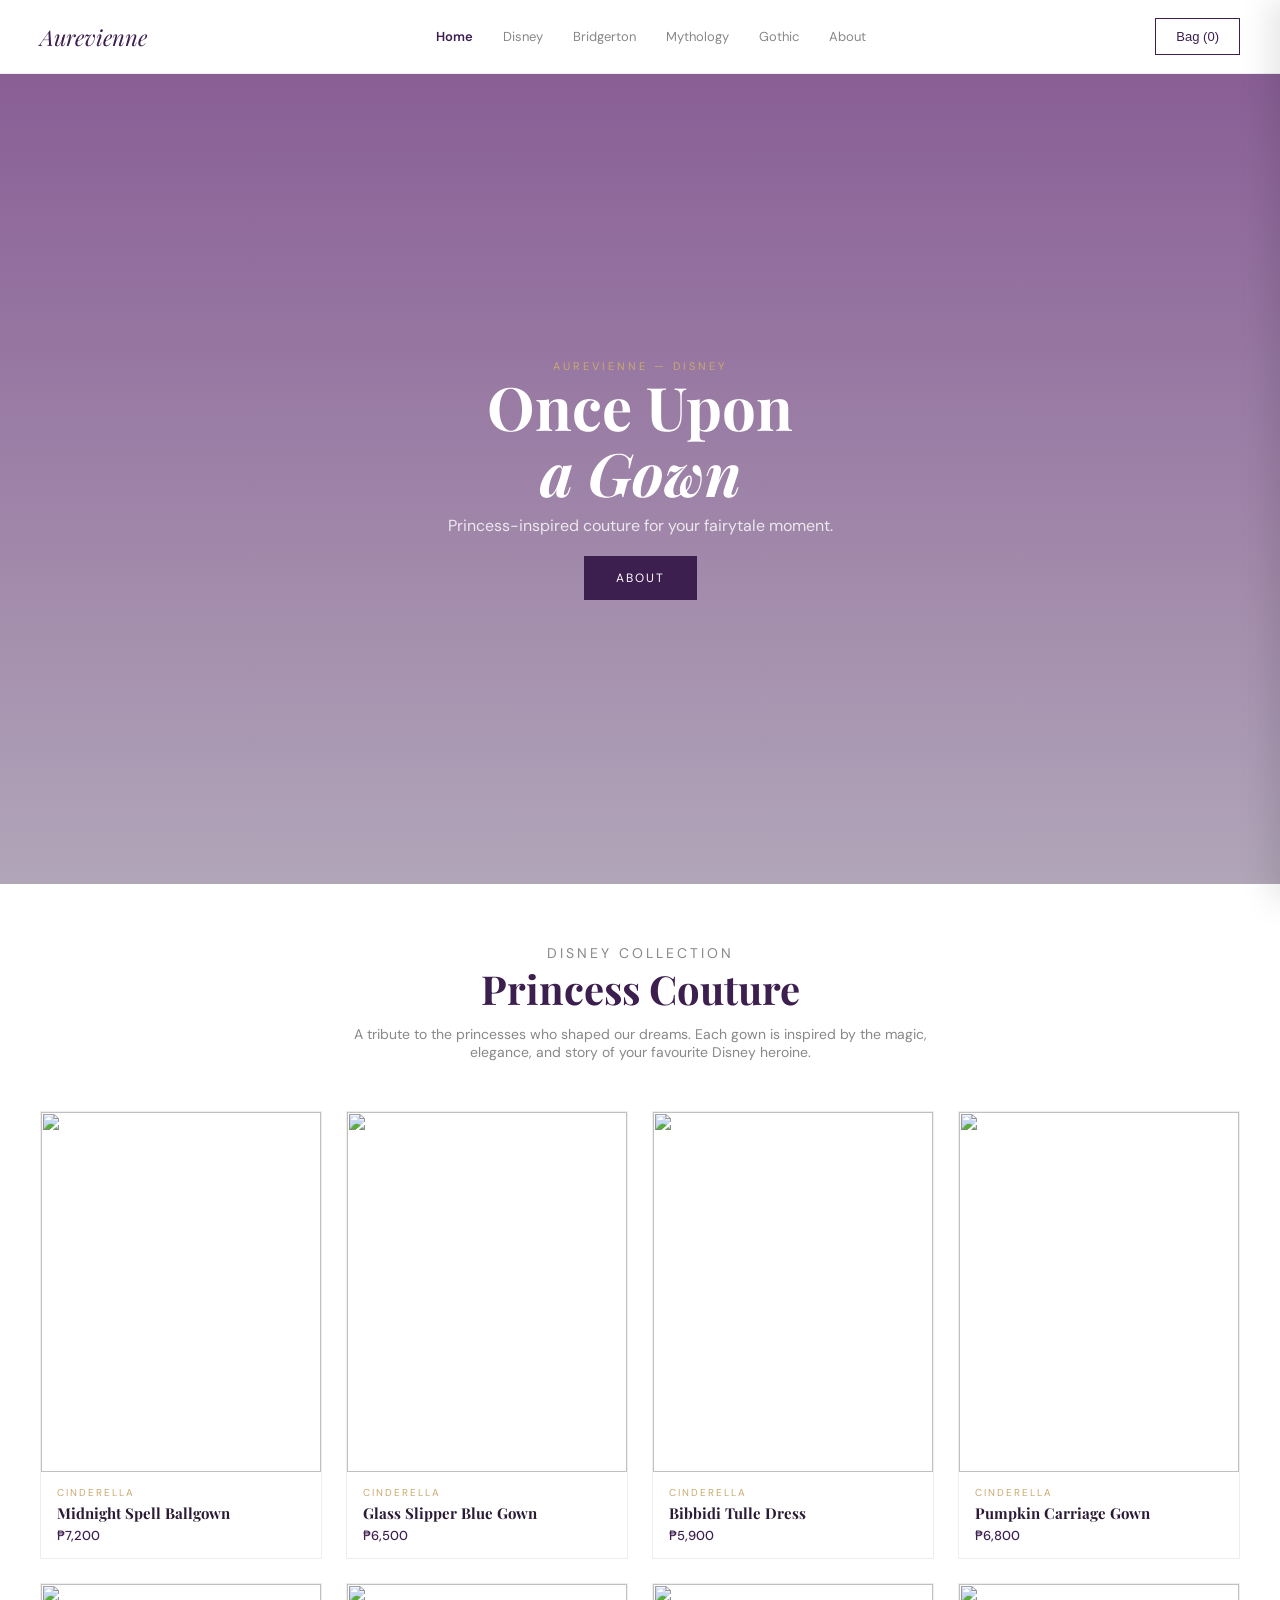
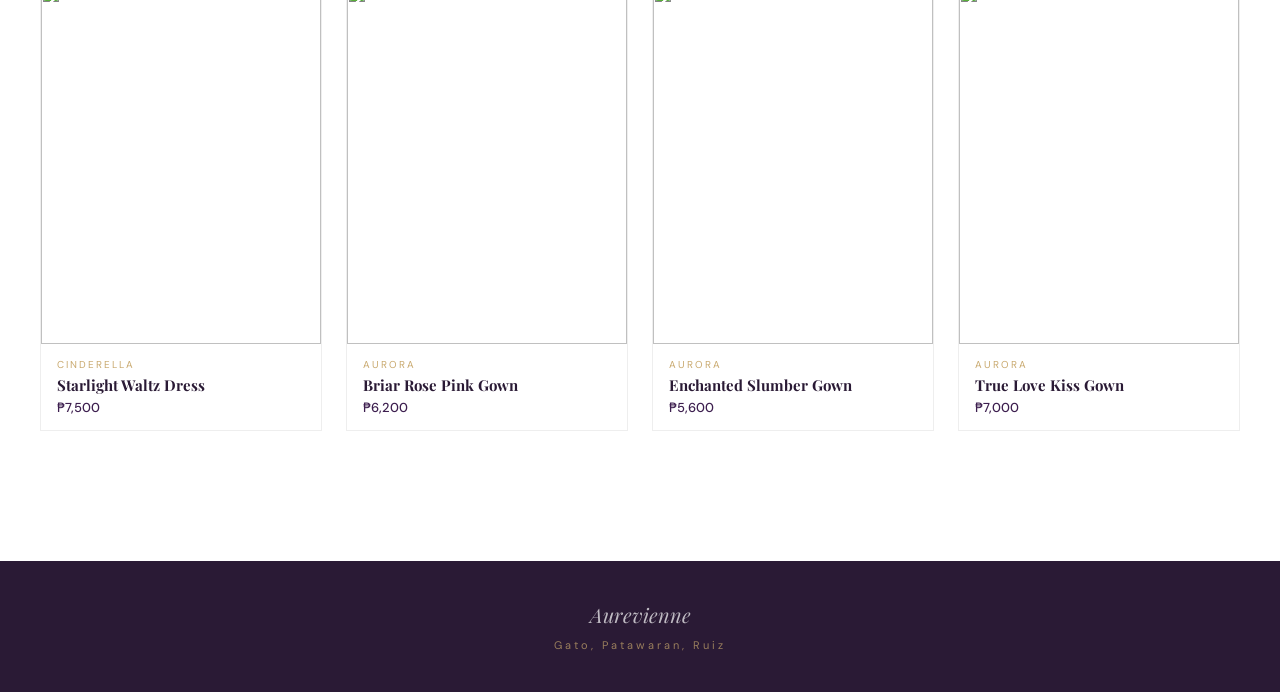
==== disney.html @ 3d9cb272 "Add files via upload" ====
<!DOCTYPE html>
<html lang="en">
<head>
<meta charset="UTF-8">
<meta name="viewport" content="width=device-width, initial-scale=1.0">
<title>Disney - Aurevienne</title>
<link rel="stylesheet" href="style.css">
</head>
<body>

<nav>
  <div class="logo">Aurevienne</div>
  <div class="nav-links">
    <a href="index.html" class="active">Home</a>
    <a href="disney.html">Disney</a>
    <a href="bridgerton.html">Bridgerton</a>
    <a href="mythology.html">Mythology</a>
    <a href="gothic.html">Gothic</a>
    <a href="about.html">About</a>
  </div>
  <button class="cart-btn" onclick="openCart()">
    Bag (<span id="cart-count">0</span>)
  </button>
</nav>

<div class="overlay" id="overlay" onclick="closeCart()"></div>

<div class="cart-drawer" id="cart-drawer">
  <div class="cart-top">
    <h3>Your Bag</h3>
    <button onclick="closeCart()">&#x2715;</button>
  </div>

  <div id="cart-items" class="cart-items"></div>

  <div class="cart-footer">
    <div class="cart-total">
      <span>Total</span>
      <strong id="total-price">&#8369;0</strong>
    </div>

    <button class="checkout-btn" onclick="document.getElementById('checkout-form-wrap').classList.toggle('show')">
      Checkout
    </button>

    <div class="checkout-form-wrap" id="checkout-form-wrap">
      <form method="GET" action="http://52.74.133.173/cs3/checkout.php" onsubmit="prepareOrder()">
        <input type="text" name="cust_name" placeholder="Full Name" required>
        <input type="text" name="cust_addr" placeholder="Address" required>
        <input type="email" name="cust_email" placeholder="Email" required>
        <input type="hidden" name="cust_order" id="cust_order">
        <button type="submit">Checkout</button>
      </form>
    </div>
  </div>
</div>

<section class="hero">
  <div class="hero-text">
    <p class="tag">AUREVIENNE — DISNEY</p>
    <h1>Once Upon<br><em>a Gown</em></h1>
    <p class="sub">Princess-inspired couture for your fairytale moment.</p>
    <a href="about.html" class="btn">ABOUT</a>
  </div>
</section>

<div class="shop-intro">
  <p class="tag">DISNEY COLLECTION</p>
  <h2>Princess Couture</h2>
  <p>A tribute to the princesses who shaped our dreams. Each gown is inspired by the magic, elegance, and story of your favourite Disney heroine.</p>
</div>

<div class="dress-grid">

  <div class="dress-card">
    <div class="dress-img">
      <img src="https://raw.githubusercontent.com/kdpatawaran2029/kdpatawaran/e4c5800f58452694806a6113667831c51a828b14/cinde.png">
      <button class="quick-add" onclick="addToCart(this,'Midnight Spell Ballgown',7200)">+ Add to Bag</button>
    </div>
    <div class="dress-info">
      <span class="dress-princess">Cinderella</span>
      <h3>Midnight Spell Ballgown</h3>
      <span class="dress-price">₱7,200</span>
    </div>
  </div>

  <div class="dress-card">
    <div class="dress-img">
      <img src="https://raw.githubusercontent.com/kdpatawaran2029/kdpatawaran/e4c5800f58452694806a6113667831c51a828b14/cinde.png">
      <button class="quick-add" onclick="addToCart(this,'Glass Slipper Blue Gown',6500)">+ Add to Bag</button>
    </div>
    <div class="dress-info">
      <span class="dress-princess">Cinderella</span>
      <h3>Glass Slipper Blue Gown</h3>
      <span class="dress-price">₱6,500</span>
    </div>
  </div>

  <div class="dress-card">
    <div class="dress-img">
      <img src="https://raw.githubusercontent.com/kdpatawaran2029/kdpatawaran/e4c5800f58452694806a6113667831c51a828b14/cinde.png">
      <button class="quick-add" onclick="addToCart(this,'Bibbidi Tulle Dress',5900)">+ Add to Bag</button>
    </div>
    <div class="dress-info">
      <span class="dress-princess">Cinderella</span>
      <h3>Bibbidi Tulle Dress</h3>
      <span class="dress-price">₱5,900</span>
    </div>
  </div>

  <div class="dress-card">
    <div class="dress-img">
      <img src="https://raw.githubusercontent.com/kdpatawaran2029/kdpatawaran/e4c5800f58452694806a6113667831c51a828b14/cinde.png">
      <button class="quick-add" onclick="addToCart(this,'Pumpkin Carriage Gown',6800)">+ Add to Bag</button>
    </div>
    <div class="dress-info">
      <span class="dress-princess">Cinderella</span>
      <h3>Pumpkin Carriage Gown</h3>
      <span class="dress-price">₱6,800</span>
    </div>
  </div>

  <div class="dress-card">
    <div class="dress-img">
      <img src="https://raw.githubusercontent.com/kdpatawaran2029/kdpatawaran/e4c5800f58452694806a6113667831c51a828b14/cinde.png">
      <button class="quick-add" onclick="addToCart(this,'Starlight Waltz Dress',7500)">+ Add to Bag</button>
    </div>
    <div class="dress-info">
      <span class="dress-princess">Cinderella</span>
      <h3>Starlight Waltz Dress</h3>
      <span class="dress-price">₱7,500</span>
    </div>
  </div>

  <div class="dress-card">
    <div class="dress-img">
      <img src="https://raw.githubusercontent.com/kdpatawaran2029/kdpatawaran/f521bca7fdba5690b626c9de7ecdb69f16ea8d66/royal.png">
      <button class="quick-add" onclick="addToCart(this,'Briar Rose Pink Gown',6200)">+ Add to Bag</button>
    </div>
    <div class="dress-info">
      <span class="dress-princess">Aurora</span>
      <h3>Briar Rose Pink Gown</h3>
      <span class="dress-price">₱6,200</span>
    </div>
  </div>

  <div class="dress-card">
    <div class="dress-img">
      <img src="https://raw.githubusercontent.com/kdpatawaran2029/kdpatawaran/f521bca7fdba5690b626c9de7ecdb69f16ea8d66/royal.png">
      <button class="quick-add" onclick="addToCart(this,'Enchanted Slumber Gown',5600)">+ Add to Bag</button>
    </div>
    <div class="dress-info">
      <span class="dress-princess">Aurora</span>
      <h3>Enchanted Slumber Gown</h3>
      <span class="dress-price">₱5,600</span>
    </div>
  </div>

  <div class="dress-card">
    <div class="dress-img">
      <img src="https://raw.githubusercontent.com/kdpatawaran2029/kdpatawaran/f521bca7fdba5690b626c9de7ecdb69f16ea8d66/royal.png">
      <button class="quick-add" onclick="addToCart(this,'True Love Kiss Gown',7000)">+ Add to Bag</button>
    </div>
    <div class="dress-info">
      <span class="dress-princess">Aurora</span>
      <h3>True Love Kiss Gown</h3>
      <span class="dress-price">₱7,000</span>
    </div>
  </div>

</div>

<footer>
  <p class="logo">Aurevienne</p>
  <p class="tag">Gato, Patawaran, Ruiz</p>
</footer>

<script src="cart.js"></script>
</body>
</html>
---- style.css ----
@import url('https://fonts.googleapis.com/css2?family=DM+Sans:wght@300;400;500;600&family=Playfair+Display:ital,wght@0,400;1,400;700&display=swap');

*{
  margin:0;
  padding:0;
  box-sizing:border-box;
}

body{
  font-family:'DM Sans',sans-serif;
  color:#2a1a35;
  background:#fff;
}

nav{
  display:flex;
  justify-content:space-between;
  align-items:center;
  padding:18px 40px;
  border-bottom:1px solid #eee;
  background:#fff;
  position:sticky;
  top:0;
  z-index:100;
}

.logo{
  font-family:'Playfair Display',serif;
  font-style:italic;
  color:#3d1f4f;
  font-size:22px;
}

.nav-links{
  display:flex;
  gap:30px;
}

.nav-links a{
  text-decoration:none;
  color:#888;
  font-size:13px;
  transition:0.2s;
}

.nav-links a:hover{
  color:#3d1f4f;
}

.nav-links a.active{
  color:#3d1f4f;
  font-weight:600;
}

.cart-btn{
  border:1px solid #3d1f4f;
  background:transparent;
  color:#3d1f4f;
  padding:10px 20px;
  cursor:pointer;
  font-size:13px;
  transition:0.25s;
}

.cart-btn:hover{
  background:#3d1f4f;
  color:#fff;
}

.hero{
  height:90vh;
  display:flex;
  align-items:center;
  justify-content:center;
  text-align:center;
  color:#fff;
  background:
    linear-gradient(to bottom,rgba(124,77,138,.9),rgba(61,31,79,.4)),
    url("https://raw.githubusercontent.com/kdpatawaran2029/codep/811eaee6804b7e0c24929b2c5a807bca8c79fc8d/banner1.png") center/cover;
}

.tag{
  color:#c9a96e;
  letter-spacing:3px;
  font-size:11px;
}

.hero h1{
  font-family:'Playfair Display',serif;
  font-size:60px;
  line-height:1.1;
}

.sub{
  color:#ffffffcc;
  margin-top:10px;
}

.btn{
  display:inline-block;
  margin-top:20px;
  padding:14px 32px;
  font-size:12px;
  letter-spacing:2px;
  text-transform:uppercase;
  background:#3d1f4f;
  color:#fff;
  border:none;
  cursor:pointer;
  transition:0.3s;
  text-decoration:none;
}

.btn:hover{
  background:#7c4d8a;
  transform:translateY(-2px);
}

.section{
  padding:70px 40px;
  text-align:center;
}

.section h2{
  font-family:'Playfair Display',serif;
  font-size:40px;
  color:#3d1f4f;
  margin-bottom:40px;
}

.col-grid{
  display:grid;
  grid-template-columns:repeat(auto-fit,minmax(250px,1fr));
  gap:30px;
  margin-top:40px;
}

.col-card{
  position:relative;
  overflow:hidden;
  cursor:pointer;
  text-align:center;
}

.col-card img{
  width:100%;
  height:300px;
  object-fit:cover;
  display:block;
  transition:0.4s;
}

.col-card::after{
  content:'';
  position:absolute;
  inset:0;
  background:rgba(61,31,79,0.45);
  opacity:0;
  transition:0.3s;
  pointer-events:none;
}

.col-card:hover::after{
  opacity:1;
}

.col-card:hover img{
  transform:scale(1.05);
}

.prod-grid{
  display:grid;
  grid-template-columns:repeat(auto-fit,minmax(250px,1fr));
  gap:24px;
}

.prod-card{
  background:#fff;
  padding:10px;
  border:1px solid #eee;
  height:100%;
  display:flex;
  flex-direction:column;
  justify-content:space-between;
}

.prod-card h3{
  font-family:'Playfair Display',serif;
  margin:10px 0 6px;
}

.prod-img{
  height:280px;
  min-height:280px;
  max-height:280px;
  overflow:hidden;
  display:flex;
  align-items:center;
  justify-content:center;
}

.prod-img img{
  width:100%;
  height:100%;
  object-fit:cover;
  transition:0.4s;
}

.prod-foot{
  display:flex;
  justify-content:space-between;
  align-items:center;
  margin-top:10px;
}

.prod-foot button{
  padding:10px 16px;
  font-size:11px;
  letter-spacing:1.5px;
  text-transform:uppercase;
  border:none;
  background:#3d1f4f;
  color:#fff;
  cursor:pointer;
  transition:0.25s;
}

.prod-foot button:hover{
  background:#7c4d8a;
}

.prod-foot button:active{
  transform:scale(0.95);
}

.overlay{
  position:fixed;
  inset:0;
  background:rgba(0,0,0,.35);
  opacity:0;
  pointer-events:none;
  transition:.3s;
  z-index:200;
}

.overlay.show{
  opacity:1;
  pointer-events:all;
}

.cart-drawer{
  position:fixed;
  right:0;
  top:0;
  width:400px;
  height:100vh;
  background:#fff;
  transform:translateX(100%);
  transition:.3s;
  display:flex;
  flex-direction:column;
  z-index:300;
  box-shadow:-10px 0 30px rgba(0,0,0,.1);
}

.cart-drawer.open{
  transform:translateX(0);
}

.cart-top{
  display:flex;
  justify-content:space-between;
  align-items:center;
  padding:20px;
  border-bottom:1px solid #eee;
}

.cart-top h3{
  font-family:'Playfair Display',serif;
  font-size:18px;
}

.cart-top button{
  background:none;
  border:none;
  cursor:pointer;
  font-size:18px;
  color:#888;
}

.cart-items{
  flex:1;
  overflow-y:auto;
  padding:20px;
}

.cart-item{
  display:flex;
  justify-content:space-between;
  align-items:center;
  margin-bottom:15px;
  padding-bottom:15px;
  border-bottom:1px solid #f5f5f5;
}

.cart-item-name{
  font-size:13px;
  font-weight:500;
}

.cart-item-price{
  font-size:12px;
  color:#888;
  margin-top:2px;
}

.cart-remove{
  background:none;
  border:none;
  cursor:pointer;
  font-size:16px;
  color:#aaa;
  transition:0.2s;
}

.cart-remove:hover{
  color:#3d1f4f;
}

.empty-msg{
  color:#aaa;
  font-size:13px;
  text-align:center;
  margin-top:40px;
}

.cart-footer{
  padding:20px;
  border-top:1px solid #eee;
}

.cart-total{
  display:flex;
  justify-content:space-between;
  margin-bottom:15px;
  font-size:14px;
}

.checkout-section{
  margin-top:10px;
}

.checkout-section label{
  display:block;
  font-size:11px;
  letter-spacing:1px;
  text-transform:uppercase;
  color:#888;
  margin-bottom:4px;
  margin-top:10px;
}

.checkout-section input{
  width:100%;
  padding:8px 10px;
  border:1px solid #ddd;
  font-size:13px;
  font-family:'DM Sans',sans-serif;
  outline:none;
}

.checkout-section input:focus{
  border-color:#3d1f4f;
}

.checkout-btn{
  width:100%;
  padding:14px;
  border:none;
  background:#3d1f4f;
  color:#fff;
  font-size:12px;
  letter-spacing:2px;
  text-transform:uppercase;
  cursor:pointer;
  transition:0.25s;
  margin-top:14px;
  font-family:'DM Sans',sans-serif;
}

.checkout-btn:hover{
  background:#7c4d8a;
}
.cinde-1{ background:#d8eaf8; }
.cinde-2{ background:#e8f3fc; }
.cinde-3{ background:#cce5f8; }
.cinde-4{ background:#b8daf5; }
.cinde-5{ background:#d0e8f7; }
.aurora-1{ background:#f9e8f2; }
.aurora-2{ background:#ecd5f5; }
.aurora-3{ background:#f4dff0; }
.aurora-4{ background:#f8e2f2; }
.aurora-5{ background:#f0d8ee; }
.belle-1{ background:#fdf3d0; }
.belle-2{ background:#fbeec5; }
.belle-3{ background:#f9ecc0; }
.belle-4{ background:#fce8b5; }
.belle-5{ background:#f7e8a8; }
.ariel-1{ background:#c8eef5; }
.ariel-2{ background:#afe8f0; }
.ariel-3{ background:#bce8f2; }
.ariel-4{ background:#9de0ef; }
.ariel-5{ background:#c4edf5; }
.rapunzel-1{ background:#f5f0d0; }
.rapunzel-2{ background:#ede8c5; }
.rapunzel-3{ background:#e8e2b8; }
.rapunzel-4{ background:#f2ecc8; }
.rapunzel-5{ background:#ede5b5; }

.shop-intro{
  padding:60px 40px 20px;
  text-align:center;
}

.shop-intro h2{
  font-family:'Playfair Display',serif;
  font-size:40px;
  color:#3d1f4f;
  margin-bottom:10px;
}

.shop-intro p{
  color:#888;
  font-size:14px;
  max-width:600px;
  margin:0 auto;
}

.dress-grid{
  display:grid;
  grid-template-columns:repeat(auto-fill,minmax(260px,1fr));
  gap:24px;
  padding:30px 40px 70px;
}

.dress-card{
  border:1px solid #eee;
  background:#fff;
  display:flex;
  flex-direction:column;
}

.dress-img{
  position:relative;
  height:360px;
  overflow:hidden;
  display:flex;
  align-items:center;
  justify-content:center;
}

.dress-img img{
  width:100%;
  height:100%;
  object-fit:cover;
  display:block;
  transition:transform 0.4s;
}

.dress-card:hover .dress-img img{
  transform:scale(1.05);
}

.quick-add{
  position:absolute;
  bottom:0;
  left:0;
  right:0;
  padding:12px;
  background:#3d1f4f;
  color:#fff;
  border:none;
  font-size:11px;
  letter-spacing:2px;
  text-transform:uppercase;
  cursor:pointer;
  transform:translateY(100%);
  transition:transform 0.3s;
  font-family:'DM Sans',sans-serif;
}

.dress-card:hover .quick-add{
  transform:translateY(0);
}

.quick-add:hover{
  background:#7c4d8a;
}

.dress-info{
  padding:14px 16px;
  display:flex;
  flex-direction:column;
  gap:4px;
}

.dress-princess{
  font-size:10px;
  letter-spacing:2px;
  text-transform:uppercase;
  color:#c9a96e;
}

.dress-info h3{
  font-family:'Playfair Display',serif;
  font-size:15px;
  color:#2a1a35;
  margin:0;
}

.dress-price{
  font-size:13px;
  color:#3d1f4f;
  font-weight:500;
}
footer{
  background:#2a1a35;
  color:#fff;
  text-align:center;
  padding:40px 20px;
  margin-top:60px;
}

footer .logo{
  font-size:20px;
  margin-bottom:10px;
  color:#fff;
}

footer p{
  font-size:12px;
  opacity:0.7;
}

.page-hero{
  height:60vh;
  display:flex;
  align-items:center;
  justify-content:center;
  text-align:center;
  color:#fff;
}

.disney-hero{
  background:
    linear-gradient(to bottom,rgba(10,20,80,.85),rgba(30,10,60,.5)),
    url("https://images.unsplash.com/photo-1568979268026-4e66a81f9a2d?w=1400&auto=format&fit=crop") center/cover;
}

.cream{
  background:#fdf8f2;
}

.cart-item{
  display:flex;
  justify-content:space-between;
  align-items:center;
  margin-bottom:14px;
  padding-bottom:14px;
  border-bottom:1px solid #f5f5f5;
  gap:10px;
}

.cart-item-info{
  flex:1;
  min-width:0;
}

.cart-item-name{
  font-size:13px;
  font-weight:500;
  white-space:nowrap;
  overflow:hidden;
  text-overflow:ellipsis;
}

.cart-item-price{
  font-size:12px;
  color:#888;
  margin-top:2px;
}

.cart-item-controls{
  display:flex;
  align-items:center;
  gap:6px;
  flex-shrink:0;
}

.qty-btn{
  width:24px;
  height:24px;
  border:1px solid #ddd;
  background:#fff;
  cursor:pointer;
  font-size:14px;
  line-height:1;
  display:flex;
  align-items:center;
  justify-content:center;
  color:#3d1f4f;
  transition:0.2s;
  padding:0;
}

.qty-btn:hover{
  background:#3d1f4f;
  color:#fff;
  border-color:#3d1f4f;
}

.qty-num{
  font-size:13px;
  min-width:18px;
  text-align:center;
}

.empty-msg{
  color:#aaa;
  font-size:13px;
  text-align:center;
  margin-top:40px;
}

.checkout-form-wrap{
  margin-top:12px;
  display:none;
}

.checkout-form-wrap.show{
  display:block;
}

.checkout-form-wrap input{
  width:100%;
  padding:8px 10px;
  border:1px solid #ddd;
  font-size:13px;
  font-family:'DM Sans',sans-serif;
  outline:none;
  margin-bottom:8px;
  display:block;
}

.checkout-form-wrap input:focus{
  border-color:#3d1f4f;
}

.place-order-btn{
  width:100%;
  padding:14px;
  border:none;
  background:#7c4d8a;
  color:#fff;
  font-size:12px;
  letter-spacing:2px;
  text-transform:uppercase;
  cursor:pointer;
  transition:0.25s;
  font-family:'DM Sans',sans-serif;
}

.place-order-btn:hover{
  background:#3d1f4f;
}
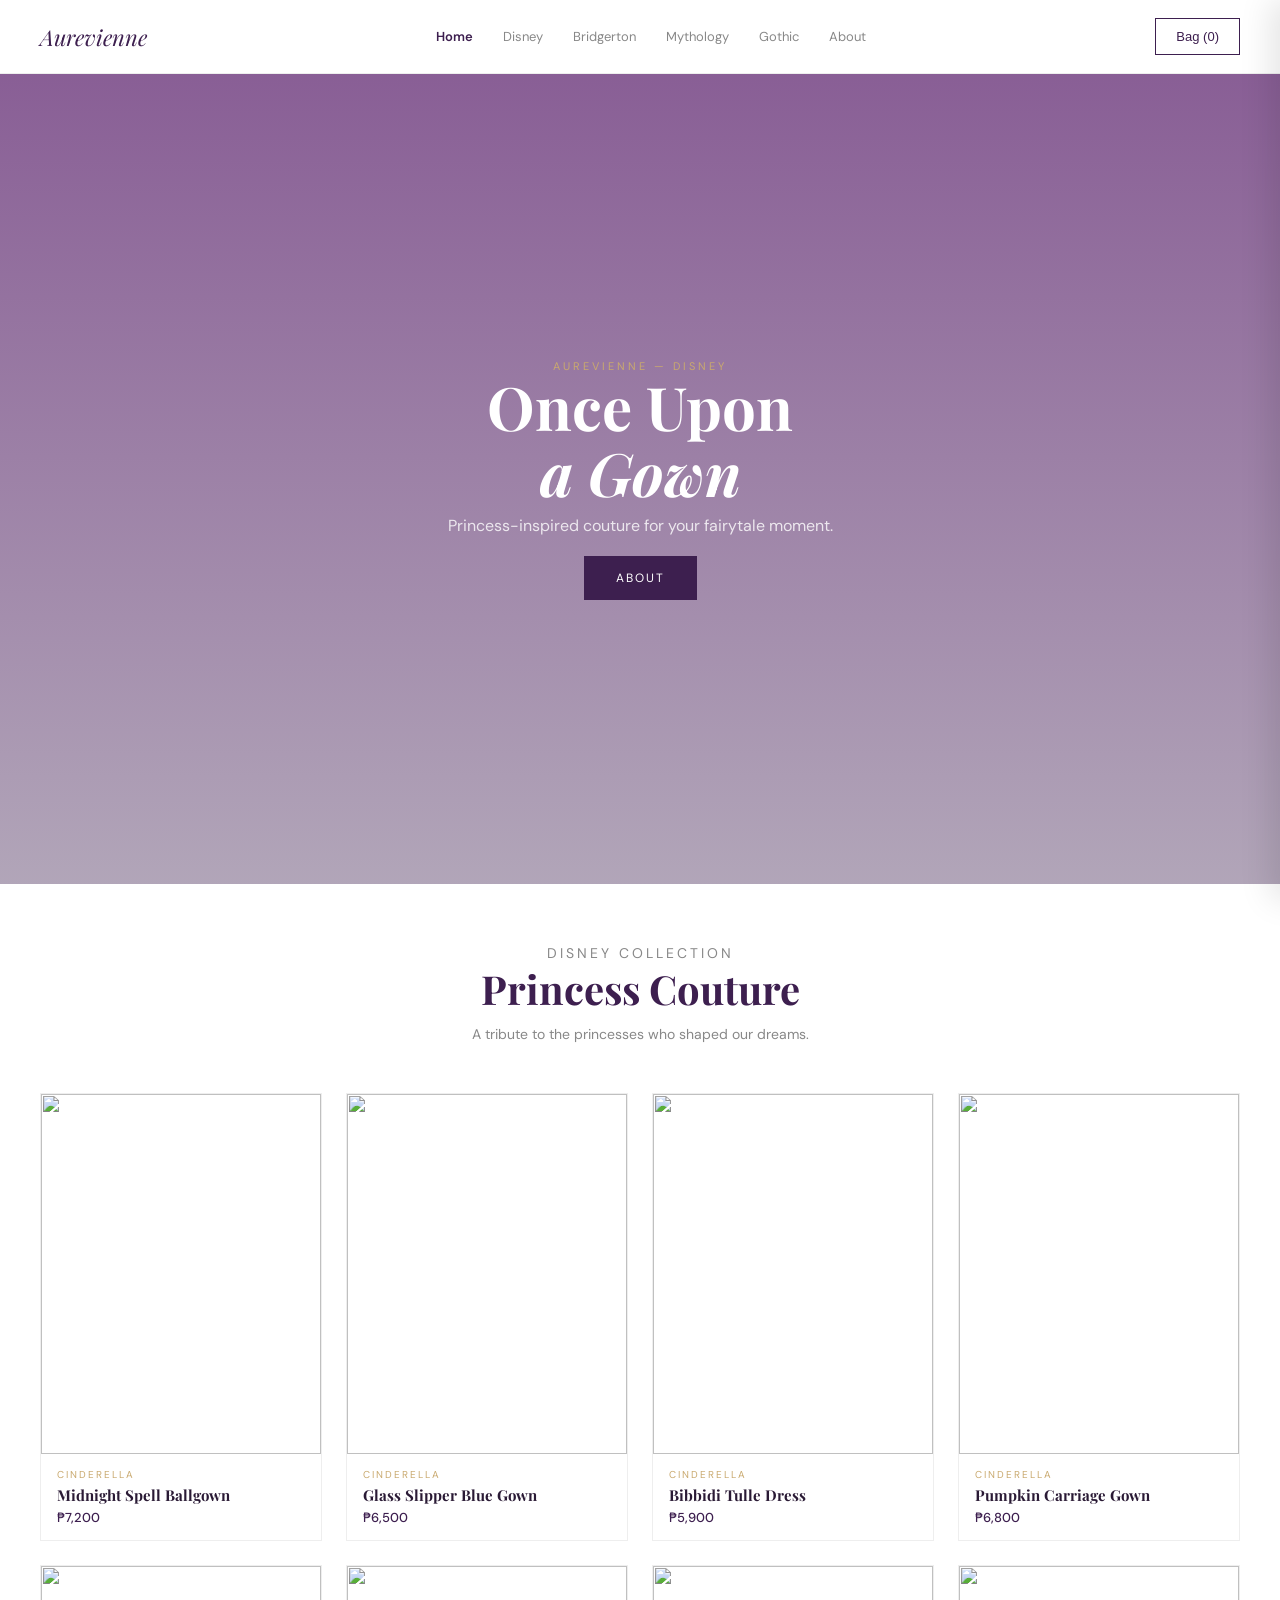
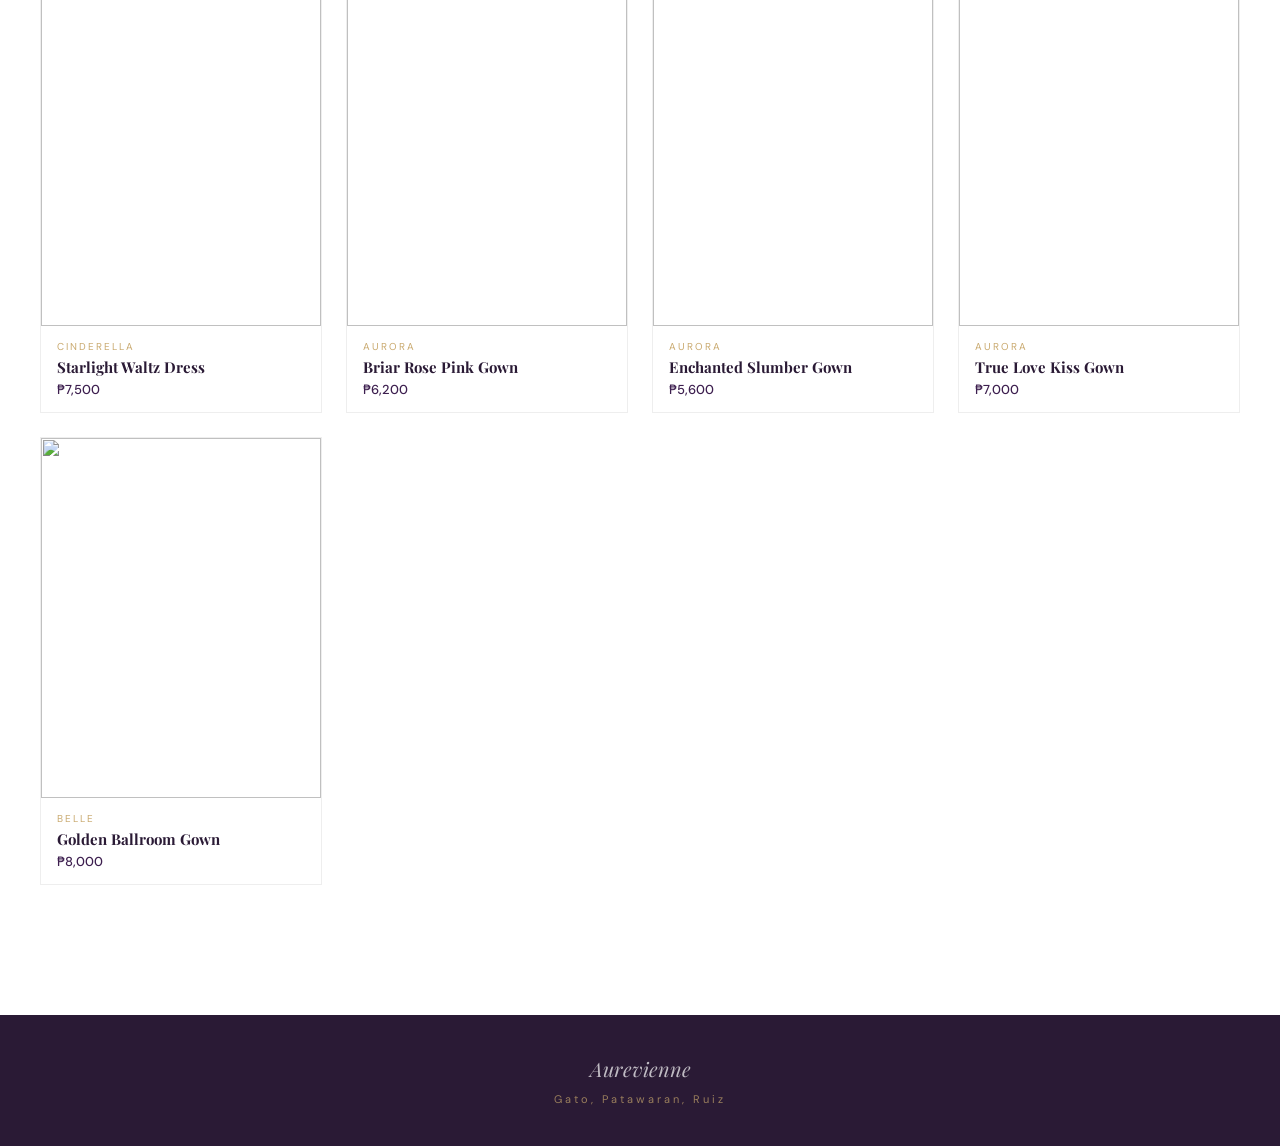
==== commit 69bb6eae: "Update disney.html" ====
--- a/disney.html
+++ b/disney.html
@@ -44,7 +44,7 @@
     </button>
 
     <div class="checkout-form-wrap" id="checkout-form-wrap">
-      <form method="GET" action="http://52.74.133.173/cs3/checkout.php" onsubmit="prepareOrder()">
+      <form method="GET" action="http://52.74.133.173/cs3/checkout.php" onsubmit="return prepareOrder()">
         <input type="text" name="cust_name" placeholder="Full Name" required>
         <input type="text" name="cust_addr" placeholder="Address" required>
         <input type="email" name="cust_email" placeholder="Email" required>
@@ -67,106 +67,28 @@
 <div class="shop-intro">
   <p class="tag">DISNEY COLLECTION</p>
   <h2>Princess Couture</h2>
-  <p>A tribute to the princesses who shaped our dreams. Each gown is inspired by the magic, elegance, and story of your favourite Disney heroine.</p>
+  <p>A tribute to the princesses who shaped our dreams.</p>
 </div>
 
 <div class="dress-grid">
 
-  <div class="dress-card">
-    <div class="dress-img">
-      <img src="https://raw.githubusercontent.com/kdpatawaran2029/kdpatawaran/e4c5800f58452694806a6113667831c51a828b14/cinde.png">
-      <button class="quick-add" onclick="addToCart(this,'Midnight Spell Ballgown',7200)">+ Add to Bag</button>
-    </div>
-    <div class="dress-info">
-      <span class="dress-princess">Cinderella</span>
-      <h3>Midnight Spell Ballgown</h3>
-      <span class="dress-price">₱7,200</span>
-    </div>
-  </div>
+<div class="dress-card"><div class="dress-img"><img src="https://raw.githubusercontent.com/kdpatawaran2029/kdpatawaran/e4c5800f58452694806a6113667831c51a828b14/cinde.png"><button class="quick-add" onclick="addToCart(this,'Midnight Spell Ballgown',7200)">+ Add to Bag</button></div><div class="dress-info"><span class="dress-princess">Cinderella</span><h3>Midnight Spell Ballgown</h3><span class="dress-price">₱7,200</span></div></div>
 
-  <div class="dress-card">
-    <div class="dress-img">
-      <img src="https://raw.githubusercontent.com/kdpatawaran2029/kdpatawaran/e4c5800f58452694806a6113667831c51a828b14/cinde.png">
-      <button class="quick-add" onclick="addToCart(this,'Glass Slipper Blue Gown',6500)">+ Add to Bag</button>
-    </div>
-    <div class="dress-info">
-      <span class="dress-princess">Cinderella</span>
-      <h3>Glass Slipper Blue Gown</h3>
-      <span class="dress-price">₱6,500</span>
-    </div>
-  </div>
+<div class="dress-card"><div class="dress-img"><img src="https://raw.githubusercontent.com/kdpatawaran2029/kdpatawaran/e4c5800f58452694806a6113667831c51a828b14/cinde.png"><button class="quick-add" onclick="addToCart(this,'Glass Slipper Blue Gown',6500)">+ Add to Bag</button></div><div class="dress-info"><span class="dress-princess">Cinderella</span><h3>Glass Slipper Blue Gown</h3><span class="dress-price">₱6,500</span></div></div>
 
-  <div class="dress-card">
-    <div class="dress-img">
-      <img src="https://raw.githubusercontent.com/kdpatawaran2029/kdpatawaran/e4c5800f58452694806a6113667831c51a828b14/cinde.png">
-      <button class="quick-add" onclick="addToCart(this,'Bibbidi Tulle Dress',5900)">+ Add to Bag</button>
-    </div>
-    <div class="dress-info">
-      <span class="dress-princess">Cinderella</span>
-      <h3>Bibbidi Tulle Dress</h3>
-      <span class="dress-price">₱5,900</span>
-    </div>
-  </div>
+<div class="dress-card"><div class="dress-img"><img src="https://raw.githubusercontent.com/kdpatawaran2029/kdpatawaran/e4c5800f58452694806a6113667831c51a828b14/cinde.png"><button class="quick-add" onclick="addToCart(this,'Bibbidi Tulle Dress',5900)">+ Add to Bag</button></div><div class="dress-info"><span class="dress-princess">Cinderella</span><h3>Bibbidi Tulle Dress</h3><span class="dress-price">₱5,900</span></div></div>
 
-  <div class="dress-card">
-    <div class="dress-img">
-      <img src="https://raw.githubusercontent.com/kdpatawaran2029/kdpatawaran/e4c5800f58452694806a6113667831c51a828b14/cinde.png">
-      <button class="quick-add" onclick="addToCart(this,'Pumpkin Carriage Gown',6800)">+ Add to Bag</button>
-    </div>
-    <div class="dress-info">
-      <span class="dress-princess">Cinderella</span>
-      <h3>Pumpkin Carriage Gown</h3>
-      <span class="dress-price">₱6,800</span>
-    </div>
-  </div>
+<div class="dress-card"><div class="dress-img"><img src="https://raw.githubusercontent.com/kdpatawaran2029/kdpatawaran/e4c5800f58452694806a6113667831c51a828b14/cinde.png"><button class="quick-add" onclick="addToCart(this,'Pumpkin Carriage Gown',6800)">+ Add to Bag</button></div><div class="dress-info"><span class="dress-princess">Cinderella</span><h3>Pumpkin Carriage Gown</h3><span class="dress-price">₱6,800</span></div></div>
 
-  <div class="dress-card">
-    <div class="dress-img">
-      <img src="https://raw.githubusercontent.com/kdpatawaran2029/kdpatawaran/e4c5800f58452694806a6113667831c51a828b14/cinde.png">
-      <button class="quick-add" onclick="addToCart(this,'Starlight Waltz Dress',7500)">+ Add to Bag</button>
-    </div>
-    <div class="dress-info">
-      <span class="dress-princess">Cinderella</span>
-      <h3>Starlight Waltz Dress</h3>
-      <span class="dress-price">₱7,500</span>
-    </div>
-  </div>
+<div class="dress-card"><div class="dress-img"><img src="https://raw.githubusercontent.com/kdpatawaran2029/kdpatawaran/e4c5800f58452694806a6113667831c51a828b14/cinde.png"><button class="quick-add" onclick="addToCart(this,'Starlight Waltz Dress',7500)">+ Add to Bag</button></div><div class="dress-info"><span class="dress-princess">Cinderella</span><h3>Starlight Waltz Dress</h3><span class="dress-price">₱7,500</span></div></div>
 
-  <div class="dress-card">
-    <div class="dress-img">
-      <img src="https://raw.githubusercontent.com/kdpatawaran2029/kdpatawaran/f521bca7fdba5690b626c9de7ecdb69f16ea8d66/royal.png">
-      <button class="quick-add" onclick="addToCart(this,'Briar Rose Pink Gown',6200)">+ Add to Bag</button>
-    </div>
-    <div class="dress-info">
-      <span class="dress-princess">Aurora</span>
-      <h3>Briar Rose Pink Gown</h3>
-      <span class="dress-price">₱6,200</span>
-    </div>
-  </div>
+<div class="dress-card"><div class="dress-img"><img src="https://raw.githubusercontent.com/kdpatawaran2029/kdpatawaran/f521bca7fdba5690b626c9de7ecdb69f16ea8d66/royal.png"><button class="quick-add" onclick="addToCart(this,'Briar Rose Pink Gown',6200)">+ Add to Bag</button></div><div class="dress-info"><span class="dress-princess">Aurora</span><h3>Briar Rose Pink Gown</h3><span class="dress-price">₱6,200</span></div></div>
 
-  <div class="dress-card">
-    <div class="dress-img">
-      <img src="https://raw.githubusercontent.com/kdpatawaran2029/kdpatawaran/f521bca7fdba5690b626c9de7ecdb69f16ea8d66/royal.png">
-      <button class="quick-add" onclick="addToCart(this,'Enchanted Slumber Gown',5600)">+ Add to Bag</button>
-    </div>
-    <div class="dress-info">
-      <span class="dress-princess">Aurora</span>
-      <h3>Enchanted Slumber Gown</h3>
-      <span class="dress-price">₱5,600</span>
-    </div>
-  </div>
+<div class="dress-card"><div class="dress-img"><img src="https://raw.githubusercontent.com/kdpatawaran2029/kdpatawaran/f521bca7fdba5690b626c9de7ecdb69f16ea8d66/royal.png"><button class="quick-add" onclick="addToCart(this,'Enchanted Slumber Gown',5600)">+ Add to Bag</button></div><div class="dress-info"><span class="dress-princess">Aurora</span><h3>Enchanted Slumber Gown</h3><span class="dress-price">₱5,600</span></div></div>
 
-  <div class="dress-card">
-    <div class="dress-img">
-      <img src="https://raw.githubusercontent.com/kdpatawaran2029/kdpatawaran/f521bca7fdba5690b626c9de7ecdb69f16ea8d66/royal.png">
-      <button class="quick-add" onclick="addToCart(this,'True Love Kiss Gown',7000)">+ Add to Bag</button>
-    </div>
-    <div class="dress-info">
-      <span class="dress-princess">Aurora</span>
-      <h3>True Love Kiss Gown</h3>
-      <span class="dress-price">₱7,000</span>
-    </div>
-  </div>
+<div class="dress-card"><div class="dress-img"><img src="https://raw.githubusercontent.com/kdpatawaran2029/kdpatawaran/f521bca7fdba5690b626c9de7ecdb69f16ea8d66/royal.png"><button class="quick-add" onclick="addToCart(this,'True Love Kiss Gown',7000)">+ Add to Bag</button></div><div class="dress-info"><span class="dress-princess">Aurora</span><h3>True Love Kiss Gown</h3><span class="dress-price">₱7,000</span></div></div>
+
+<div class="dress-card"><div class="dress-img"><img src="https://raw.githubusercontent.com/kdpatawaran2029/kdpatawaran/3f443602fb10383f7cdd2094ddc02870cab1bb0d/goth.png"><button class="quick-add" onclick="addToCart(this,'Golden Ballroom Gown',8000)">+ Add to Bag</button></div><div class="dress-info"><span class="dress-princess">Belle</span><h3>Golden Ballroom Gown</h3><span class="dress-price">₱8,000</span></div></div>
 
 </div>
 
@@ -177,4 +99,4 @@
 
 <script src="cart.js"></script>
 </body>
-</html>+</html>
